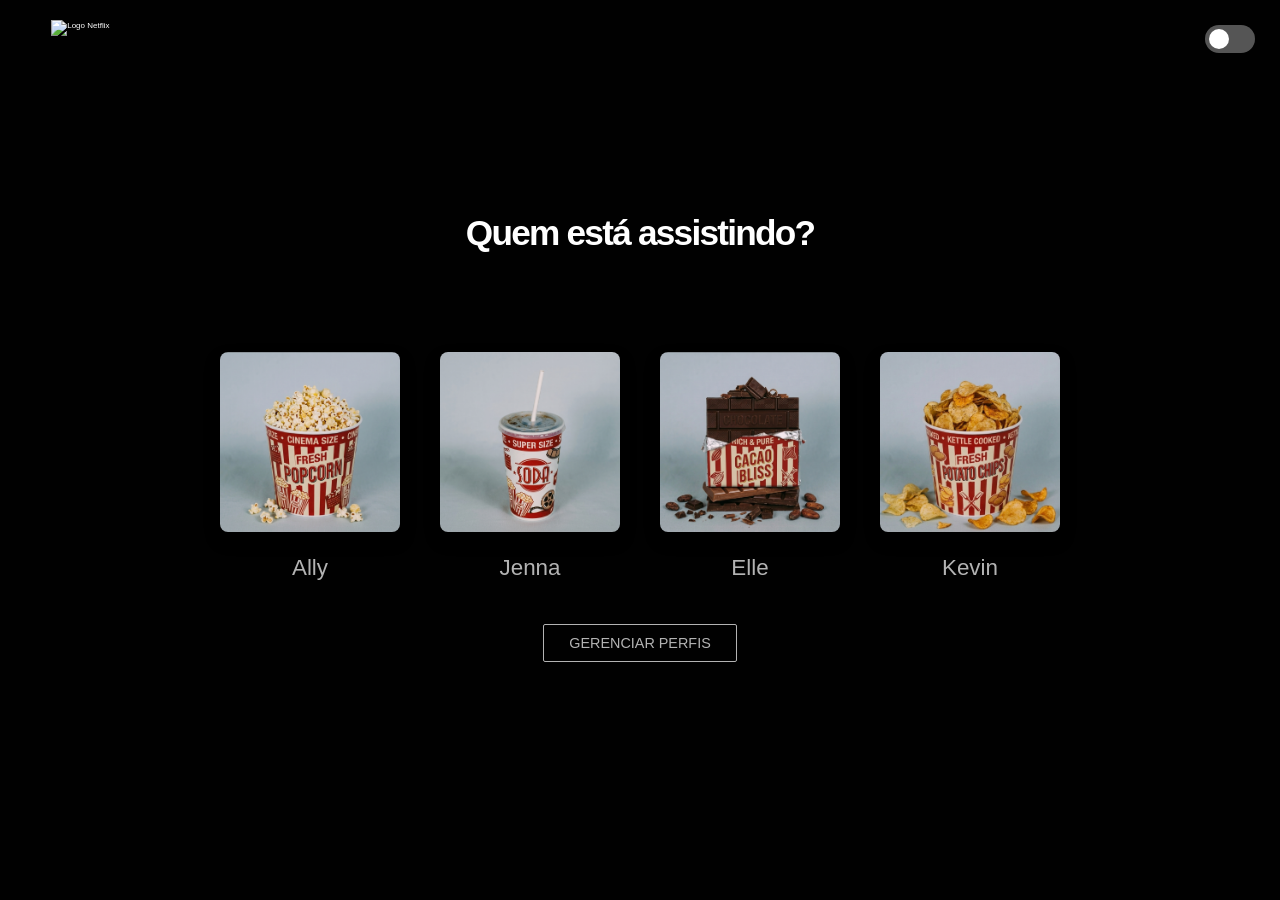
==== index.html @ 790bb884 "Add files via upload" ====
<!DOCTYPE html>
<html lang="pt-br">
<head>
    <meta charset="UTF-8">
    <meta name="viewport" content="width=device-width, initial-scale=1.0">
    <title>Netflix</title>
    <link rel="stylesheet" href="styles.css">
    <link href="https://fonts.googleapis.com/css2?family=Eater&display=swap" rel="stylesheet">
    </head>
<body>
    <header>
        <div class="logo">
            <img src="assets/Logo.png" alt="Logo Netflix">
        </div>
        <h1>Quem está assistindo?</h1>
        <div class="theme-switch-wrapper">
            <label class="theme-switch" for="theme-toggle">
                <input type="checkbox" id="theme-toggle" />
                <div class="slider round"></div>
            </label>
        </div>
    </header>
    <main>
        <section class="profiles">
            <ul class="container">
                <ol>
                    <li>
                        <a href="catalogo/catalogo.html" class="profile" data-name="Ally" data-img="../assets/pipoca.png">
                            <img src="assets/pipoca.png" alt="Pote de pipoca transbordando com pipocas estourando para fora.">
                            <p>Ally</p>
                        </a>
                    </li>
                    <li>
                        <a href="catalogo/catalogo.html" class="profile" data-name="Jenna" data-img="../assets/soda.png">
                            <img src="assets/soda.png" alt="Copo de refrigerante.">
                            <p>Jenna</p>
                        </a>
                    </li>
                    <li>
                        <a href="catalogo/catalogo.html" class="profile" data-name="Elle" data-img="../assets/chocolate.png">
                            <img src="assets/chocolate.png" alt="Barra de chocolate.">
                            <p>Elle</p>
                        </a>
                    </li>
                    <li>
                        <a href="catalogo/catalogo.html" class="profile" data-name="Kevin" data-img="../assets/batata chips.png">
                            <img src="assets/batata chips.png" alt="Pote de batata chips.">
                            <p>Kevin</p>
                        </a>
                    </li>
                </ol>
            </ul>
        </section>
        <div class="manage-profiles-button">
            <button>GERENCIAR PERFIS</button>
        </div>
    </main>
    <script src="script.js"></script>
</body>
</html>
---- styles.css ----
/* Variáveis CSS para temas */
:root {
    --bg-color: #010101; /* Cor de fundo padrão (Dark Mode) */
    --text-primary: #ffffff; /* Cor do texto principal padrão (Dark Mode) */
    --text-secondary: #b3b3b3; /* Cor do texto secundário padrão (Dark Mode) */
    --card-shadow: rgba(0, 0, 0, 0.3); /* Sombra do card padrão (Dark Mode) */
    --hover-glow: rgba(238, 4, 4, 0.5); /* Sombra colorida (roxo/rosa) para o Dark Mode */
}

.light-mode {
    --bg-color: #f0f0f0; /* Cor de fundo para Light Mode */
    --text-primary: #141414; /* Cor do texto principal para Light Mode */
    --text-secondary: #555555; /* Cor do texto secundário para Light Mode */
    --card-shadow: rgba(0, 0, 0, 0.1); /* Sombra do card para Light Mode */
    --hover-glow: rgba(238, 4, 4, 0.5); /* Sombra colorida (vermelha Netflix) para o Light Mode */
}

* {
    margin: 0; /* Redefine a margem para zero para todos os elementos */
    padding: 0; /* Redefine o preenchimento para zero para todos os elementos */
    box-sizing: border-box; /* Inclui preenchimento e borda na largura e altura total do elemento */
}

body {
    background-color: var(--bg-color); /* Usa a variável para a cor de fundo */
    color: var(--text-primary); /* Usa a variável para a cor do texto */
    font-family: 'Segoe UI', Tahoma, Geneva, Verdana, sans-serif; /* Define a família de fontes para o texto */
    font-size: 8px; /* Define o tamanho base da fonte */
    line-height: 1.4; /* Define a altura da linha para melhor legibilidade */
    display: flex; /* Usa flexbox para layout */
    flex-direction: column; /* Organiza os filhos verticalmente */
    align-items: center; /* Centraliza os itens horizontalmente no contêiner flex */
    justify-content: center; /* Centraliza os itens verticalmente no contêiner flex */
    min-height: 100vh; /* Garante que o corpo ocupe pelo menos a altura total da viewport */
}

header {
    position: relative; /* Posiciona o cabeçalho relativo à sua posição normal */
    display: flex; /* Usa flexbox para layout */
    align-items: center; /* Centraliza os itens verticalmente no contêiner flex */
    justify-content: center; /* Centraliza os itens horizontalmente no contêiner flex */
    padding: 20px 60px 30px; /* Adiciona preenchimento: topo 20px, esquerda/direita 60px, fundo 30px */
}

/* Estilização do Toggle Switch */
.theme-switch-wrapper {
    position: fixed; /* Fixa o seletor de tema na tela durante a rolagem */
    top: 25px; /* Define a distância de 25px do topo da janela */
    right: 25px; /* Define a distância de 25px da lateral direita */
    display: flex; /* Habilita o modelo flexbox para organizar itens internos */
    align-items: center; /* Centraliza verticalmente o switch e labels */
    z-index: 1000; /* Mantém o seletor acima dos outros elementos da página */
}

.theme-switch {
    display: inline-block; /* Permite que o elemento se comporte como linha mas aceite dimensões */
    height: 28px; /* Define a altura do interruptor */
    position: relative; /* Cria um contexto de posicionamento para o círculo interno (.slider) */
    width: 50px; /* Define a largura total do interruptor */
}

.theme-switch input {
    display: none; /* Esconde o checkbox padrão para usar o visual customizado do slider */
}

.slider {
    background-color: #555; /* Define a cor de fundo do interruptor quando desligado */
    bottom: 0; /* Alinha o slider à base do contêiner pai */
    cursor: pointer; /* Muda o cursor para indicar que o elemento é clicável */
    left: 0; /* Alinha o slider à esquerda do contêiner pai */
    position: absolute; /* Posiciona de forma absoluta dentro do .theme-switch */
    right: 0; /* Alinha o slider à direita do contêiner pai */
    top: 0; /* Alinha o slider ao topo do contêiner pai */
    transition: .4s; /* Suaviza a mudança de cor e movimento por 0.4 segundos */
}

.slider:before {
    background-color: #fff; /* Cor do círculo (chave) do interruptor */
    bottom: 4px; /* Espaçamento interno da borda inferior */
    content: ""; /* Necessário para renderizar o pseudo-elemento */
    height: 20px; /* Altura do círculo interno */
    left: 4px; /* Posição inicial do círculo à esquerda */
    position: absolute; /* Posiciona o círculo dentro da trilha do slider */
    transition: .4s; /* Suaviza o deslize do círculo */
    width: 20px; /* Largura do círculo interno */
}

input:checked + .slider {
    background-color: #571203; /* Cor ao ativar */
}

input:checked + .slider:before {
    transform: translateX(22px); /* Move o círculo para a direita quando ativado */
}

.slider.round {
    border-radius: 34px; /* Deixa as bordas da trilha do switch arredondadas */
}

.slider.round:before {
    border-radius: 50%; /* Transforma o quadrado interno em um círculo perfeito */
}

.logo {
    position: fixed; /* Fixa o logo em uma posição específica da tela, ignorando a rolagem */
    left: 4%; /* Posiciona a 4% da margem esquerda da janela */
    top: 20px; /* Posiciona a 20 pixels do topo da janela */
    z-index: 1001; /* Coloca o logo em uma camada superior a quase todos os outros elementos */
}

.logo img {
    width: 120px; /* Define uma largura adequada para o logo na tela de seleção */
    height: auto; /* Mantém a proporção da imagem */
    display: block; /* Remove espaços em branco indesejados abaixo da imagem */
}

header h1 {
    font-size: 2.2rem; /* Define o tamanho da fonte para 2.2rem */
    font-weight: 700; /* Define o peso da fonte para 700 (negrito) */
    letter-spacing: -0.05em; /* Reduz o espaçamento entre letras */
    margin-bottom: 15px; /* Adiciona uma margem inferior de 15px */
}

main {
    display: flex; /* Usa flexbox para layout */
    flex-direction: column; /* Organiza a seção de perfis e o botão verticalmente */
    align-items: center; /* Centraliza os itens verticalmente no contêiner flex */
    justify-content: center; /* Centraliza os itens horizontalmente no contêiner flex */
    padding: 40px 60px; /* Adiciona preenchimento: topo/fundo 40px, esquerda/direita 60px */
}

.profiles {
    width: 100%; /* Define a largura para 100% do pai */
    display: flex; /* Usa flexbox para layout */
    justify-content: center; /* Centraliza os itens horizontalmente */
}

.container,
.container > ol {
    display: flex; /* Usa flexbox para layout */
    justify-content: center; /* Centraliza os itens horizontalmente */
    align-items: center; /* Centraliza os itens verticalmente */
    gap: 40px; /* Adiciona um espaço de 40px entre os itens */
    flex-wrap: nowrap; /* Mantém os perfis em uma única linha horizontal */
}

.container {
    list-style: none; /* Remove as marcas de lista */
    padding: 0; /* Remove preenchimento interno padrão da lista */
    margin: 0; /* Remove margens externas padrão da lista */
}

.container > ol {
    list-style: none; /* Remove as marcas de lista do ol */
    padding: 0; /* Remove preenchimento interno do ol aninhado */
    margin: 0; /* Remove margens externas do ol aninhado */
}

.profile {
    display: flex; /* Usa flexbox para layout */
    flex-direction: column; /* Organiza os filhos verticalmente */
    align-items: center; /* Centraliza os itens horizontalmente */
    cursor: pointer; /* Muda o cursor para ponteiro ao passar o mouse */
    transition: all 0.3s ease; /* Adiciona uma transição suave para todas as propriedades */
    text-decoration: none; /* Remove o sublinhado dos links */
}

.profile img {
    width: 45px; /* Reduzido de 50px para 45px */
    height: 45px; /* Reduzido de 50px para 45px */
    border-radius: 8px; /* Arredonda os cantos com raio de 8px */
    object-fit: cover; /* Garante que a foto do perfil preencha o quadrado sem distorção */
    margin-bottom: 20px;
    box-shadow: 0 8px 16px var(--card-shadow); /* Usa a variável para a sombra do card */
    transition: all 0.3s ease; /* Adiciona uma transição suave */
}

.profile:hover img {
    transform: scale(1.05); /* Escala a imagem para cima em 5% ao passar o mouse */
    box-shadow: 0 12px 24px var(--hover-glow); /* Volta a sombra colorida usando a nova variável */
}

.profile p {
    font-size: 0.875rem; /* Define o tamanho da fonte para 1.5rem */
    font-weight: 500; /* Define o peso da fonte para 500 */
    color: var(--text-secondary); /* Usa a variável para a cor do texto secundário */
    transition: color 0.3s ease; /* Adiciona uma transição para mudanças de cor */
}

.profile:hover p {
    color: var(--text-primary); /* Usa a variável para a cor do texto principal */
}

/* Estilização do botão Gerenciar Perfis */
.manage-profiles-button {
    margin-top: 40px; /* Espaçamento acima do botão */
    text-align: center; /* Garante que o botão esteja centralizado se o pai permitir */
}

.manage-profiles-button button {
    background-color: transparent; /* Fundo transparente */
    color: var(--text-secondary); /* Cor do texto que se adapta ao tema */
    border: 1px solid var(--text-secondary); /* Borda que se adapta ao tema */
    padding: 10px 25px; /* Preenchimento interno */
    font-size: 0.9rem; /* Tamanho da fonte */
    cursor: pointer; /* Cursor de ponteiro ao passar o mouse */
    transition: all 0.3s ease; /* Transição suave para efeitos de hover */
    border-radius: 2px; /* Levemente arredondado */
    text-transform: uppercase; /* Texto em maiúsculas */
}

.manage-profiles-button button:hover {
    color: var(--text-primary); /* Cor do texto ao passar o mouse */
    border-color: var(--text-primary); /* Cor da borda ao passar o mouse */
    background-color: rgba(255, 255, 255, 0.1); /* Fundo sutil ao passar o mouse */
}

/* Responsive Design */
@media (max-width: 1024px) {
    header {
        padding: 40px 40px 60px; /* Adiciona preenchimento ajustado para telas menores */
    }

    header h1 {
        font-size: 2.5rem; /* Define o tamanho da fonte para 2.5rem em telas médias */
    }

    main {
        padding: 30px 40px 40px; /* Adiciona preenchimento reduzido para telas médias */
    }

    .container,
    .container > ol {
        gap: 30px; /* Reduz o espaço entre itens para telas médias */
        flex-wrap: wrap; /* Permite quebra de linha se necessário */
    }

    .profile img {
        width: 130px; /* Reduzido de 150px para 130px para telas médias */
        height: 130px; /* Reduzido de 150px para 130px para telas médias */
    }

    .profile p {
        font-size: 1.25rem; /* Define o tamanho da fonte para 1.25rem em telas médias */
    }

    .manage-profiles-button button {
        font-size: 1.1rem; /* Ajusta o tamanho da fonte do botão para telas médias */
        padding: 8px 20px; /* Ajusta o preenchimento do botão em telas médias */
    }
}

@media (max-width: 768px) {
    header {
        padding: 30px 20px 40px; /* Adiciona preenchimento reduzido para telas pequenas */
    }

    header h1 {
        font-size: 2rem; /* Define o tamanho da fonte para 2rem em telas pequenas */
    }

    main {
        padding: 20px; /* Adiciona preenchimento mínimo para telas pequenas */
    }

    .container,
    .container > ol {
        gap: 20px; /* Reduz ainda mais o espaço entre itens para telas pequenas */
        flex-wrap: wrap; /* Permite quebra de linha se necessário */
    }

    .profile img {
        width: 100px; /* Reduzido de 120px para 100px para telas pequenas */
        height: 100px; /* Reduzido de 120px para 100px para telas pequenas */
    }

    .profile p {
        font-size: 1.1rem; /* Define o tamanho da fonte para 1.1rem em telas pequenas */
    }

    .manage-profiles-button button {
        font-size: 1rem; /* Ajusta o tamanho da fonte do botão para telas pequenas */
        padding: 7px 18px; /* Ajusta o preenchimento do botão em telas pequenas */
    }
}

@media (max-width: 480px) {
    header {
        padding: 20px 15px 30px; /* Adiciona preenchimento mínimo para telas muito pequenas */
    }

    header h1 {
        font-size: 1.5rem; /* Define o tamanho da fonte para 1.5rem em telas muito pequenas */
    }

    main {
        padding: 15px; /* Adiciona preenchimento mínimo para telas muito pequenas */
    }

    .container,
    .container > ol {
        gap: 15px; /* Reduz o espaço entre itens para telas muito pequenas */
        flex-wrap: wrap; /* Permite quebra de linha se necessário */
    }

    .profile img {
        width: 85px; /* Reduzido de 100px para 85px para telas muito pequenas */
        height: 85px; /* Reduzido de 100px para 85px para telas muito pequenas */
    }

    .profile p {
        font-size: 1rem; /* Define o tamanho da fonte para 1rem em telas muito pequenas */
    }

    .manage-profiles-button button {
        font-size: 0.9rem; /* Ajusta o tamanho da fonte do botão para telas muito pequenas */
        padding: 6px 15px; /* Ajusta o preenchimento do botão em telas muito pequenas */
    }
}

@media (min-width: 901px) {
    .container {
        flex-wrap: nowrap; /* Impede a quebra de linha dos perfis em telas grandes */
    }
}

@media (min-width: 1200px) {
    body {
        padding: 0 20px; /* Espaço lateral em telas grandes */
    }

    main {
        max-width: 1200px; /* Limita a largura para evitar linhas muito longas */
        width: 100%;
        padding: 50px 80px; /* Aumenta o padding em telas grandes */
    }

    .container {
        gap: 50px; /* Aumenta o espaçamento entre perfis em telas larges */
    }

    .profile img {
        width: 180px; /* Reduzido de 220px para 180px para telas grandes */
        height: 180px; /* Mantém o aspecto quadrado reduzido */
    }

    .profile p {
        font-size: 1.4rem; /* Texto um pouco maior para melhor leitura */
    }
}

@media (orientation: landscape) and (max-width: 768px) {
    main {
        flex-direction: column; /* Em landscape no mobile, empilha se necessário */
        padding: 20px 10px;
    }

    .container {
        gap: 25px; /* Um pouco mais de espaço para o modo paisagem */
    }
}
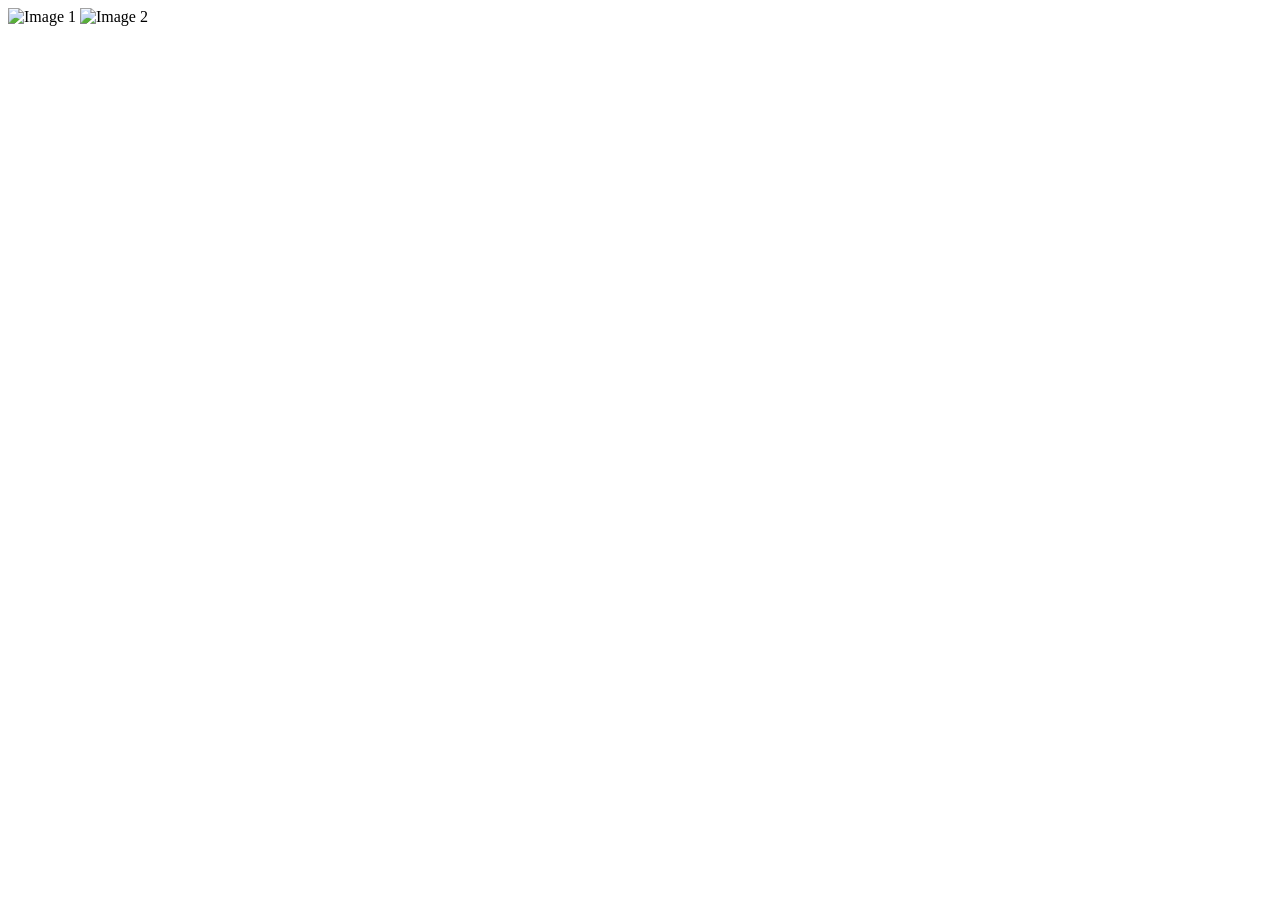
==== commit 624bf7a8: "Updated image paths in index.html to fix data-img attributes for GitHub Pages." ====
--- a/index.html
+++ b/index.html
@@ -1,60 +1,13 @@
-<!DOCTYPE html>
-<html lang="pt-br">
-<head>
-    <meta charset="UTF-8">
-    <meta name="viewport" content="width=device-width, initial-scale=1.0">
-    <title>Netflix</title>
-    <link rel="stylesheet" href="styles.css">
-    <link href="https://fonts.googleapis.com/css2?family=Eater&display=swap" rel="stylesheet">
-    </head>
-<body>
-    <header>
-        <div class="logo">
-            <img src="assets/Logo.png" alt="Logo Netflix">
-        </div>
-        <h1>Quem está assistindo?</h1>
-        <div class="theme-switch-wrapper">
-            <label class="theme-switch" for="theme-toggle">
-                <input type="checkbox" id="theme-toggle" />
-                <div class="slider round"></div>
-            </label>
-        </div>
-    </header>
-    <main>
-        <section class="profiles">
-            <ul class="container">
-                <ol>
-                    <li>
-                        <a href="catalogo/catalogo.html" class="profile" data-name="Ally" data-img="../assets/pipoca.png">
-                            <img src="assets/pipoca.png" alt="Pote de pipoca transbordando com pipocas estourando para fora.">
-                            <p>Ally</p>
-                        </a>
-                    </li>
-                    <li>
-                        <a href="catalogo/catalogo.html" class="profile" data-name="Jenna" data-img="../assets/soda.png">
-                            <img src="assets/soda.png" alt="Copo de refrigerante.">
-                            <p>Jenna</p>
-                        </a>
-                    </li>
-                    <li>
-                        <a href="catalogo/catalogo.html" class="profile" data-name="Elle" data-img="../assets/chocolate.png">
-                            <img src="assets/chocolate.png" alt="Barra de chocolate.">
-                            <p>Elle</p>
-                        </a>
-                    </li>
-                    <li>
-                        <a href="catalogo/catalogo.html" class="profile" data-name="Kevin" data-img="../assets/batata chips.png">
-                            <img src="assets/batata chips.png" alt="Pote de batata chips.">
-                            <p>Kevin</p>
-                        </a>
-                    </li>
-                </ol>
-            </ul>
-        </section>
-        <div class="manage-profiles-button">
-            <button>GERENCIAR PERFIS</button>
-        </div>
-    </main>
-    <script src="script.js"></script>
-</body>
+<!DOCTYPE html>
+<html lang="en">
+<head>
+    <meta charset="UTF-8">
+    <meta name="viewport" content="width=device-width, initial-scale=1.0">
+    <title>Fabiflix</title>
+</head>
+<body>
+    <img data-img="assets/image1.jpg" src="assets/image1.jpg" alt="Image 1">
+    <img data-img="assets/image2.jpg" src="assets/image2.jpg" alt="Image 2">
+    <!-- Add further images as needed -->
+</body>
 </html>
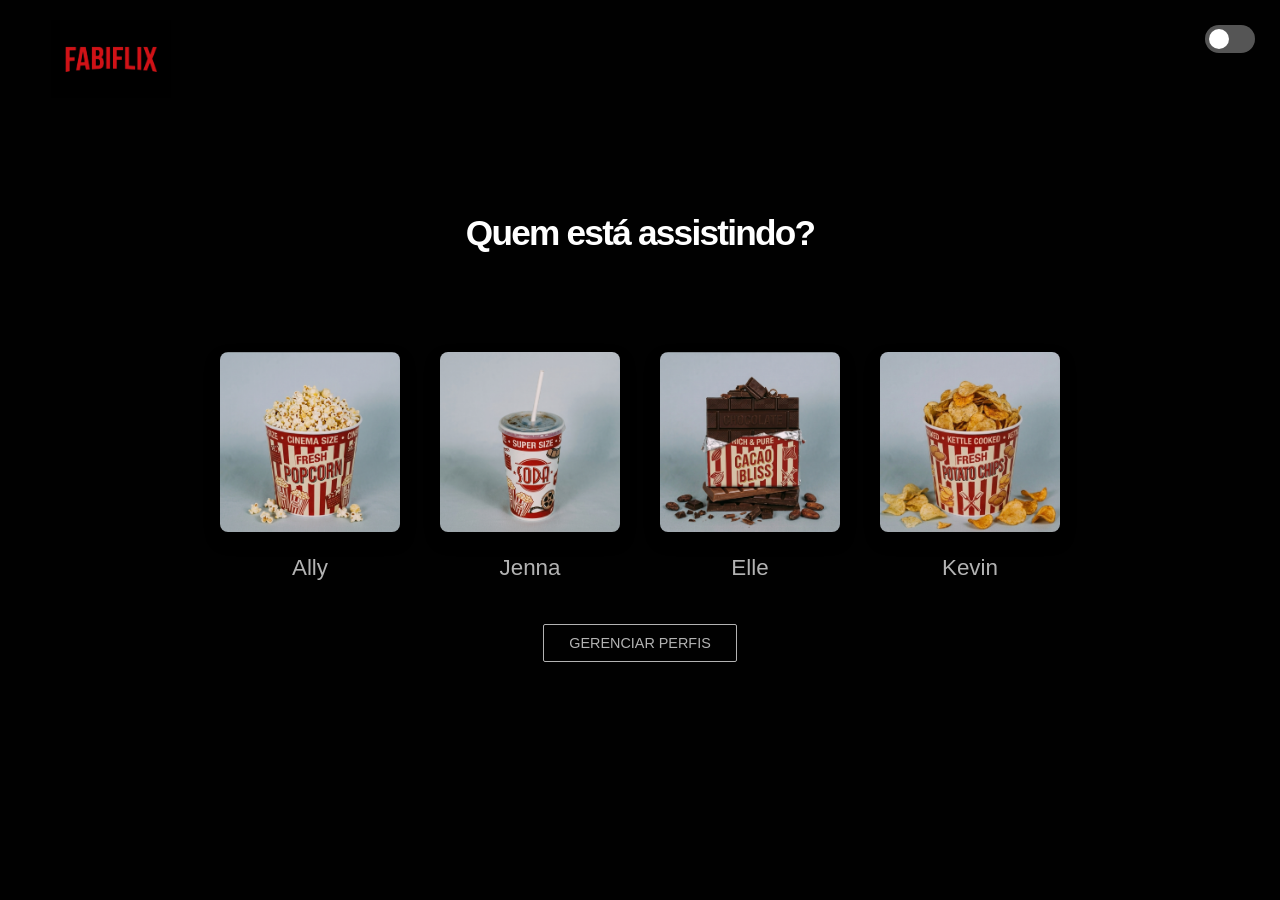
==== commit 6a0728ad: "Update index.html with new content" ====
--- a/index.html
+++ b/index.html
@@ -1,13 +1,60 @@
 <!DOCTYPE html>
-<html lang="en">
+<html lang="pt-br">
 <head>
     <meta charset="UTF-8">
     <meta name="viewport" content="width=device-width, initial-scale=1.0">
-    <title>Fabiflix</title>
-</head>
+    <title>Netflix</title>
+    <link rel="stylesheet" href="styles.css">
+    <link href="https://fonts.googleapis.com/css2?family=Eater&display=swap" rel="stylesheet">
+    </head>
 <body>
-    <img data-img="assets/image1.jpg" src="assets/image1.jpg" alt="Image 1">
-    <img data-img="assets/image2.jpg" src="assets/image2.jpg" alt="Image 2">
-    <!-- Add further images as needed -->
+    <header>
+        <div class="logo">
+            <img src="assets/logo.png" alt="Logo Netflix">
+        </div>
+        <h1>Quem está assistindo?</h1>
+        <div class="theme-switch-wrapper">
+            <label class="theme-switch" for="theme-toggle">
+                <input type="checkbox" id="theme-toggle" />
+                <div class="slider round"></div>
+            </label>
+        </div>
+    </header>
+    <main>
+        <section class="profiles">
+            <ul class="container">
+                <ol>
+                    <li>
+                        <a href="catalogo/catalogo.html" class="profile" data-name="Ally" data-img="assets/pipoca.png">
+                            <img src="assets/pipoca.png" alt="Pote de pipoca transbordando com pipocas estourando para fora.">
+                            <p>Ally</p>
+                        </a>
+                    </li>
+                    <li>
+                        <a href="catalogo/catalogo.html" class="profile" data-name="Jenna" data-img="assets/soda.png">
+                            <img src="assets/soda.png" alt="Copo de refrigerante.">
+                            <p>Jenna</p>
+                        </a>
+                    </li>
+                    <li>
+                        <a href="catalogo/catalogo.html" class="profile" data-name="Elle" data-img="assets/chocolate.png">
+                            <img src="assets/chocolate.png" alt="Barra de chocolate.">
+                            <p>Elle</p>
+                        </a>
+                    </li>
+                    <li>
+                        <a href="catalogo/catalogo.html" class="profile" data-name="Kevin" data-img="assets/batata chips.png">
+                            <img src="assets/batata chips.png" alt="Pote de batata chips.">
+                            <p>Kevin</p>
+                        </a>
+                    </li>
+                </ol>
+            </ul>
+        </section>
+        <div class="manage-profiles-button">
+            <button>GERENCIAR PERFIS</button>
+        </div>
+    </main>
+    <script src="script.js"></script>
 </body>
 </html>
--- a/styles.css
+++ b/styles.css
@@ -0,0 +1,363 @@
+/* Variáveis CSS para temas */
+:root {
+    --bg-color: #010101; /* Cor de fundo padrão (Dark Mode) */
+    --text-primary: #ffffff; /* Cor do texto principal padrão (Dark Mode) */
+    --text-secondary: #b3b3b3; /* Cor do texto secundário padrão (Dark Mode) */
+    --card-shadow: rgba(0, 0, 0, 0.3); /* Sombra do card padrão (Dark Mode) */
+    --hover-glow: rgba(238, 4, 4, 0.5); /* Sombra colorida (roxo/rosa) para o Dark Mode */
+}
+
+.light-mode {
+    --bg-color: #f0f0f0; /* Cor de fundo para Light Mode */
+    --text-primary: #141414; /* Cor do texto principal para Light Mode */
+    --text-secondary: #555555; /* Cor do texto secundário para Light Mode */
+    --card-shadow: rgba(0, 0, 0, 0.1); /* Sombra do card para Light Mode */
+    --hover-glow: rgba(238, 4, 4, 0.5); /* Sombra colorida (vermelha Netflix) para o Light Mode */
+}
+
+* {
+    margin: 0; /* Redefine a margem para zero para todos os elementos */
+    padding: 0; /* Redefine o preenchimento para zero para todos os elementos */
+    box-sizing: border-box; /* Inclui preenchimento e borda na largura e altura total do elemento */
+}
+
+body {
+    background-color: var(--bg-color); /* Usa a variável para a cor de fundo */
+    color: var(--text-primary); /* Usa a variável para a cor do texto */
+    font-family: 'Segoe UI', Tahoma, Geneva, Verdana, sans-serif; /* Define a família de fontes para o texto */
+    font-size: 8px; /* Define o tamanho base da fonte */
+    line-height: 1.4; /* Define a altura da linha para melhor legibilidade */
+    display: flex; /* Usa flexbox para layout */
+    flex-direction: column; /* Organiza os filhos verticalmente */
+    align-items: center; /* Centraliza os itens horizontalmente no contêiner flex */
+    justify-content: center; /* Centraliza os itens verticalmente no contêiner flex */
+    min-height: 100vh; /* Garante que o corpo ocupe pelo menos a altura total da viewport */
+}
+
+header {
+    position: relative; /* Posiciona o cabeçalho relativo à sua posição normal */
+    display: flex; /* Usa flexbox para layout */
+    align-items: center; /* Centraliza os itens verticalmente no contêiner flex */
+    justify-content: center; /* Centraliza os itens horizontalmente no contêiner flex */
+    padding: 20px 60px 30px; /* Adiciona preenchimento: topo 20px, esquerda/direita 60px, fundo 30px */
+}
+
+/* Estilização do Toggle Switch */
+.theme-switch-wrapper {
+    position: fixed; /* Fixa o seletor de tema na tela durante a rolagem */
+    top: 25px; /* Define a distância de 25px do topo da janela */
+    right: 25px; /* Define a distância de 25px da lateral direita */
+    display: flex; /* Habilita o modelo flexbox para organizar itens internos */
+    align-items: center; /* Centraliza verticalmente o switch e labels */
+    z-index: 1000; /* Mantém o seletor acima dos outros elementos da página */
+}
+
+.theme-switch {
+    display: inline-block; /* Permite que o elemento se comporte como linha mas aceite dimensões */
+    height: 28px; /* Define a altura do interruptor */
+    position: relative; /* Cria um contexto de posicionamento para o círculo interno (.slider) */
+    width: 50px; /* Define a largura total do interruptor */
+}
+
+.theme-switch input {
+    display: none; /* Esconde o checkbox padrão para usar o visual customizado do slider */
+}
+
+.slider {
+    background-color: #555; /* Define a cor de fundo do interruptor quando desligado */
+    bottom: 0; /* Alinha o slider à base do contêiner pai */
+    cursor: pointer; /* Muda o cursor para indicar que o elemento é clicável */
+    left: 0; /* Alinha o slider à esquerda do contêiner pai */
+    position: absolute; /* Posiciona de forma absoluta dentro do .theme-switch */
+    right: 0; /* Alinha o slider à direita do contêiner pai */
+    top: 0; /* Alinha o slider ao topo do contêiner pai */
+    transition: .4s; /* Suaviza a mudança de cor e movimento por 0.4 segundos */
+}
+
+.slider:before {
+    background-color: #fff; /* Cor do círculo (chave) do interruptor */
+    bottom: 4px; /* Espaçamento interno da borda inferior */
+    content: ""; /* Necessário para renderizar o pseudo-elemento */
+    height: 20px; /* Altura do círculo interno */
+    left: 4px; /* Posição inicial do círculo à esquerda */
+    position: absolute; /* Posiciona o círculo dentro da trilha do slider */
+    transition: .4s; /* Suaviza o deslize do círculo */
+    width: 20px; /* Largura do círculo interno */
+}
+
+input:checked + .slider {
+    background-color: #571203; /* Cor ao ativar */
+}
+
+input:checked + .slider:before {
+    transform: translateX(22px); /* Move o círculo para a direita quando ativado */
+}
+
+.slider.round {
+    border-radius: 34px; /* Deixa as bordas da trilha do switch arredondadas */
+}
+
+.slider.round:before {
+    border-radius: 50%; /* Transforma o quadrado interno em um círculo perfeito */
+}
+
+.logo {
+    position: fixed; /* Fixa o logo em uma posição específica da tela, ignorando a rolagem */
+    left: 4%; /* Posiciona a 4% da margem esquerda da janela */
+    top: 20px; /* Posiciona a 20 pixels do topo da janela */
+    z-index: 1001; /* Coloca o logo em uma camada superior a quase todos os outros elementos */
+}
+
+.logo img {
+    width: 120px; /* Define uma largura adequada para o logo na tela de seleção */
+    height: auto; /* Mantém a proporção da imagem */
+    display: block; /* Remove espaços em branco indesejados abaixo da imagem */
+}
+
+header h1 {
+    font-size: 2.2rem; /* Define o tamanho da fonte para 2.2rem */
+    font-weight: 700; /* Define o peso da fonte para 700 (negrito) */
+    letter-spacing: -0.05em; /* Reduz o espaçamento entre letras */
+    margin-bottom: 15px; /* Adiciona uma margem inferior de 15px */
+}
+
+main {
+    display: flex; /* Usa flexbox para layout */
+    flex-direction: column; /* Organiza a seção de perfis e o botão verticalmente */
+    align-items: center; /* Centraliza os itens verticalmente no contêiner flex */
+    justify-content: center; /* Centraliza os itens horizontalmente no contêiner flex */
+    padding: 40px 60px; /* Adiciona preenchimento: topo/fundo 40px, esquerda/direita 60px */
+}
+
+.profiles {
+    width: 100%; /* Define a largura para 100% do pai */
+    display: flex; /* Usa flexbox para layout */
+    justify-content: center; /* Centraliza os itens horizontalmente */
+}
+
+.container,
+.container > ol {
+    display: flex; /* Usa flexbox para layout */
+    justify-content: center; /* Centraliza os itens horizontalmente */
+    align-items: center; /* Centraliza os itens verticalmente */
+    gap: 40px; /* Adiciona um espaço de 40px entre os itens */
+    flex-wrap: nowrap; /* Mantém os perfis em uma única linha horizontal */
+}
+
+.container {
+    list-style: none; /* Remove as marcas de lista */
+    padding: 0; /* Remove preenchimento interno padrão da lista */
+    margin: 0; /* Remove margens externas padrão da lista */
+}
+
+.container > ol {
+    list-style: none; /* Remove as marcas de lista do ol */
+    padding: 0; /* Remove preenchimento interno do ol aninhado */
+    margin: 0; /* Remove margens externas do ol aninhado */
+}
+
+.profile {
+    display: flex; /* Usa flexbox para layout */
+    flex-direction: column; /* Organiza os filhos verticalmente */
+    align-items: center; /* Centraliza os itens horizontalmente */
+    cursor: pointer; /* Muda o cursor para ponteiro ao passar o mouse */
+    transition: all 0.3s ease; /* Adiciona uma transição suave para todas as propriedades */
+    text-decoration: none; /* Remove o sublinhado dos links */
+}
+
+.profile img {
+    width: 45px; /* Reduzido de 50px para 45px */
+    height: 45px; /* Reduzido de 50px para 45px */
+    border-radius: 8px; /* Arredonda os cantos com raio de 8px */
+    object-fit: cover; /* Garante que a foto do perfil preencha o quadrado sem distorção */
+    margin-bottom: 20px;
+    box-shadow: 0 8px 16px var(--card-shadow); /* Usa a variável para a sombra do card */
+    transition: all 0.3s ease; /* Adiciona uma transição suave */
+}
+
+.profile:hover img {
+    transform: scale(1.05); /* Escala a imagem para cima em 5% ao passar o mouse */
+    box-shadow: 0 12px 24px var(--hover-glow); /* Volta a sombra colorida usando a nova variável */
+}
+
+.profile p {
+    font-size: 0.875rem; /* Define o tamanho da fonte para 1.5rem */
+    font-weight: 500; /* Define o peso da fonte para 500 */
+    color: var(--text-secondary); /* Usa a variável para a cor do texto secundário */
+    transition: color 0.3s ease; /* Adiciona uma transição para mudanças de cor */
+}
+
+.profile:hover p {
+    color: var(--text-primary); /* Usa a variável para a cor do texto principal */
+}
+
+/* Estilização do botão Gerenciar Perfis */
+.manage-profiles-button {
+    margin-top: 40px; /* Espaçamento acima do botão */
+    text-align: center; /* Garante que o botão esteja centralizado se o pai permitir */
+}
+
+.manage-profiles-button button {
+    background-color: transparent; /* Fundo transparente */
+    color: var(--text-secondary); /* Cor do texto que se adapta ao tema */
+    border: 1px solid var(--text-secondary); /* Borda que se adapta ao tema */
+    padding: 10px 25px; /* Preenchimento interno */
+    font-size: 0.9rem; /* Tamanho da fonte */
+    cursor: pointer; /* Cursor de ponteiro ao passar o mouse */
+    transition: all 0.3s ease; /* Transição suave para efeitos de hover */
+    border-radius: 2px; /* Levemente arredondado */
+    text-transform: uppercase; /* Texto em maiúsculas */
+}
+
+.manage-profiles-button button:hover {
+    color: var(--text-primary); /* Cor do texto ao passar o mouse */
+    border-color: var(--text-primary); /* Cor da borda ao passar o mouse */
+    background-color: rgba(255, 255, 255, 0.1); /* Fundo sutil ao passar o mouse */
+}
+
+/* Responsive Design */
+@media (max-width: 1024px) {
+    header {
+        padding: 40px 40px 60px; /* Adiciona preenchimento ajustado para telas menores */
+    }
+
+    header h1 {
+        font-size: 2.5rem; /* Define o tamanho da fonte para 2.5rem em telas médias */
+    }
+
+    main {
+        padding: 30px 40px 40px; /* Adiciona preenchimento reduzido para telas médias */
+    }
+
+    .container,
+    .container > ol {
+        gap: 30px; /* Reduz o espaço entre itens para telas médias */
+        flex-wrap: wrap; /* Permite quebra de linha se necessário */
+    }
+
+    .profile img {
+        width: 130px; /* Reduzido de 150px para 130px para telas médias */
+        height: 130px; /* Reduzido de 150px para 130px para telas médias */
+    }
+
+    .profile p {
+        font-size: 1.25rem; /* Define o tamanho da fonte para 1.25rem em telas médias */
+    }
+
+    .manage-profiles-button button {
+        font-size: 1.1rem; /* Ajusta o tamanho da fonte do botão para telas médias */
+        padding: 8px 20px; /* Ajusta o preenchimento do botão em telas médias */
+    }
+}
+
+@media (max-width: 768px) {
+    header {
+        padding: 30px 20px 40px; /* Adiciona preenchimento reduzido para telas pequenas */
+    }
+
+    header h1 {
+        font-size: 2rem; /* Define o tamanho da fonte para 2rem em telas pequenas */
+    }
+
+    main {
+        padding: 20px; /* Adiciona preenchimento mínimo para telas pequenas */
+    }
+
+    .container,
+    .container > ol {
+        gap: 20px; /* Reduz ainda mais o espaço entre itens para telas pequenas */
+        flex-wrap: wrap; /* Permite quebra de linha se necessário */
+    }
+
+    .profile img {
+        width: 100px; /* Reduzido de 120px para 100px para telas pequenas */
+        height: 100px; /* Reduzido de 120px para 100px para telas pequenas */
+    }
+
+    .profile p {
+        font-size: 1.1rem; /* Define o tamanho da fonte para 1.1rem em telas pequenas */
+    }
+
+    .manage-profiles-button button {
+        font-size: 1rem; /* Ajusta o tamanho da fonte do botão para telas pequenas */
+        padding: 7px 18px; /* Ajusta o preenchimento do botão em telas pequenas */
+    }
+}
+
+@media (max-width: 480px) {
+    header {
+        padding: 20px 15px 30px; /* Adiciona preenchimento mínimo para telas muito pequenas */
+    }
+
+    header h1 {
+        font-size: 1.5rem; /* Define o tamanho da fonte para 1.5rem em telas muito pequenas */
+    }
+
+    main {
+        padding: 15px; /* Adiciona preenchimento mínimo para telas muito pequenas */
+    }
+
+    .container,
+    .container > ol {
+        gap: 15px; /* Reduz o espaço entre itens para telas muito pequenas */
+        flex-wrap: wrap; /* Permite quebra de linha se necessário */
+    }
+
+    .profile img {
+        width: 85px; /* Reduzido de 100px para 85px para telas muito pequenas */
+        height: 85px; /* Reduzido de 100px para 85px para telas muito pequenas */
+    }
+
+    .profile p {
+        font-size: 1rem; /* Define o tamanho da fonte para 1rem em telas muito pequenas */
+    }
+
+    .manage-profiles-button button {
+        font-size: 0.9rem; /* Ajusta o tamanho da fonte do botão para telas muito pequenas */
+        padding: 6px 15px; /* Ajusta o preenchimento do botão em telas muito pequenas */
+    }
+}
+
+@media (min-width: 901px) {
+    .container {
+        flex-wrap: nowrap; /* Impede a quebra de linha dos perfis em telas grandes */
+    }
+}
+
+@media (min-width: 1200px) {
+    body {
+        padding: 0 20px; /* Espaço lateral em telas grandes */
+    }
+
+    main {
+        max-width: 1200px; /* Limita a largura para evitar linhas muito longas */
+        width: 100%;
+        padding: 50px 80px; /* Aumenta o padding em telas grandes */
+    }
+
+    .container {
+        gap: 50px; /* Aumenta o espaçamento entre perfis em telas larges */
+    }
+
+    .profile img {
+        width: 180px; /* Reduzido de 220px para 180px para telas grandes */
+        height: 180px; /* Mantém o aspecto quadrado reduzido */
+    }
+
+    .profile p {
+        font-size: 1.4rem; /* Texto um pouco maior para melhor leitura */
+    }
+}
+
+@media (orientation: landscape) and (max-width: 768px) {
+    main {
+        flex-direction: column; /* Em landscape no mobile, empilha se necessário */
+        padding: 20px 10px;
+    }
+
+    .container {
+        gap: 25px; /* Um pouco mais de espaço para o modo paisagem */
+    }
+}
+
+    
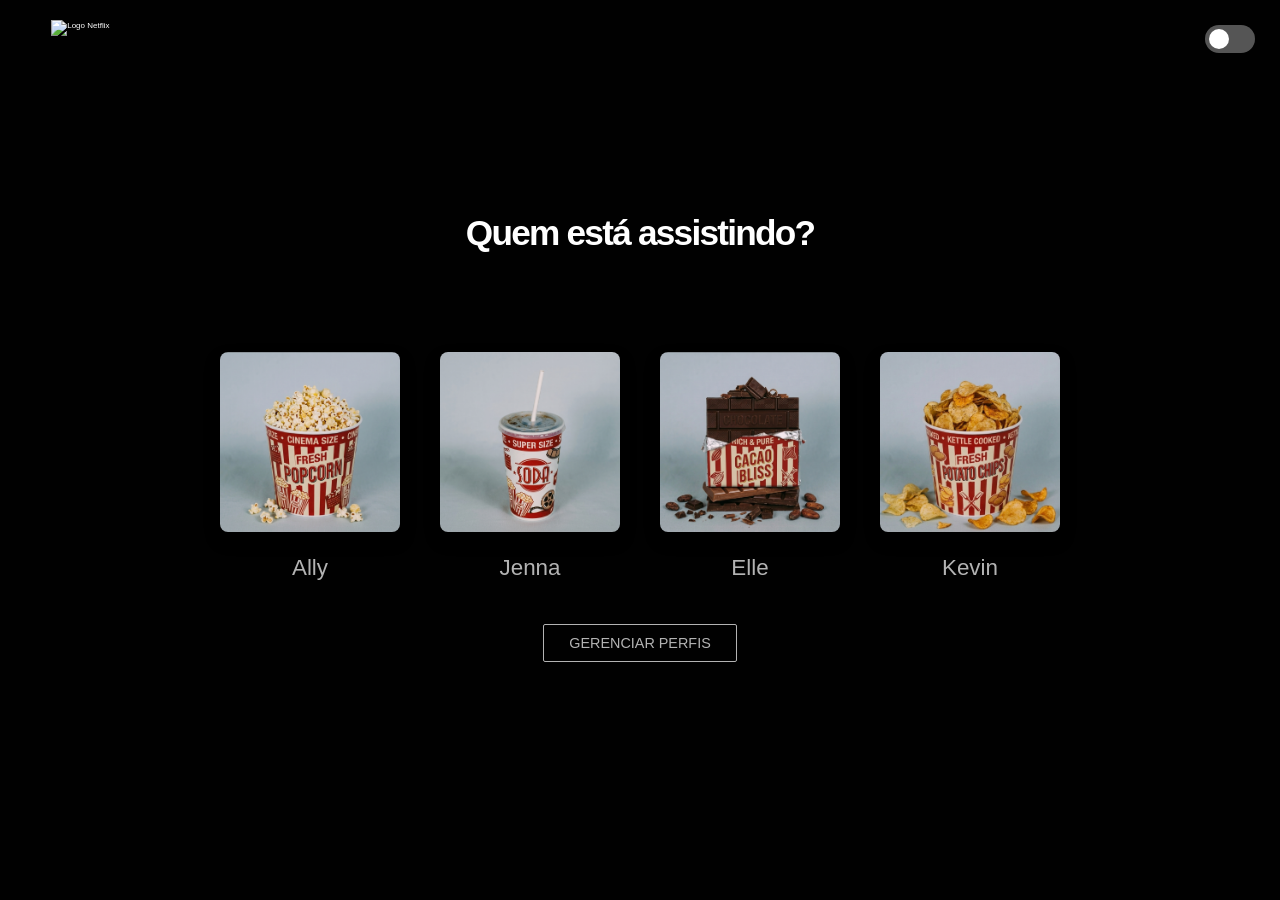
==== commit c5c4f288: "Add files via upload" ====
--- a/index.html
+++ b/index.html
@@ -1,60 +1,60 @@
-<!DOCTYPE html>
-<html lang="pt-br">
-<head>
-    <meta charset="UTF-8">
-    <meta name="viewport" content="width=device-width, initial-scale=1.0">
-    <title>Netflix</title>
-    <link rel="stylesheet" href="styles.css">
-    <link href="https://fonts.googleapis.com/css2?family=Eater&display=swap" rel="stylesheet">
-    </head>
-<body>
-    <header>
-        <div class="logo">
-            <img src="assets/logo.png" alt="Logo Netflix">
-        </div>
-        <h1>Quem está assistindo?</h1>
-        <div class="theme-switch-wrapper">
-            <label class="theme-switch" for="theme-toggle">
-                <input type="checkbox" id="theme-toggle" />
-                <div class="slider round"></div>
-            </label>
-        </div>
-    </header>
-    <main>
-        <section class="profiles">
-            <ul class="container">
-                <ol>
-                    <li>
-                        <a href="catalogo/catalogo.html" class="profile" data-name="Ally" data-img="assets/pipoca.png">
-                            <img src="assets/pipoca.png" alt="Pote de pipoca transbordando com pipocas estourando para fora.">
-                            <p>Ally</p>
-                        </a>
-                    </li>
-                    <li>
-                        <a href="catalogo/catalogo.html" class="profile" data-name="Jenna" data-img="assets/soda.png">
-                            <img src="assets/soda.png" alt="Copo de refrigerante.">
-                            <p>Jenna</p>
-                        </a>
-                    </li>
-                    <li>
-                        <a href="catalogo/catalogo.html" class="profile" data-name="Elle" data-img="assets/chocolate.png">
-                            <img src="assets/chocolate.png" alt="Barra de chocolate.">
-                            <p>Elle</p>
-                        </a>
-                    </li>
-                    <li>
-                        <a href="catalogo/catalogo.html" class="profile" data-name="Kevin" data-img="assets/batata chips.png">
-                            <img src="assets/batata chips.png" alt="Pote de batata chips.">
-                            <p>Kevin</p>
-                        </a>
-                    </li>
-                </ol>
-            </ul>
-        </section>
-        <div class="manage-profiles-button">
-            <button>GERENCIAR PERFIS</button>
-        </div>
-    </main>
-    <script src="script.js"></script>
-</body>
+<!DOCTYPE html>
+<html lang="pt-br">
+<head>
+    <meta charset="UTF-8">
+    <meta name="viewport" content="width=device-width, initial-scale=1.0">
+    <title>Netflix</title>
+    <link rel="stylesheet" href="styles.css">
+    <link href="https://fonts.googleapis.com/css2?family=Eater&display=swap" rel="stylesheet">
+    </head>
+<body>
+    <header>
+        <div class="logo">
+            <img src="assets/Logo.png" alt="Logo Netflix">
+        </div>
+        <h1>Quem está assistindo?</h1>
+        <div class="theme-switch-wrapper">
+            <label class="theme-switch" for="theme-toggle">
+                <input type="checkbox" id="theme-toggle" />
+                <div class="slider round"></div>
+            </label>
+        </div>
+    </header>
+    <main>
+        <section class="profiles">
+            <ul class="container">
+                <ol>
+                    <li>
+                        <a href="catalogo/catalogo.html" class="profile" data-name="Ally" data-img="../assets/pipoca.png">
+                            <img src="assets/pipoca.png" alt="Pote de pipoca transbordando com pipocas estourando para fora.">
+                            <p>Ally</p>
+                        </a>
+                    </li>
+                    <li>
+                        <a href="catalogo/catalogo.html" class="profile" data-name="Jenna" data-img="../assets/soda.png">
+                            <img src="assets/soda.png" alt="Copo de refrigerante.">
+                            <p>Jenna</p>
+                        </a>
+                    </li>
+                    <li>
+                        <a href="catalogo/catalogo.html" class="profile" data-name="Elle" data-img="../assets/chocolate.png">
+                            <img src="assets/chocolate.png" alt="Barra de chocolate.">
+                            <p>Elle</p>
+                        </a>
+                    </li>
+                    <li>
+                        <a href="catalogo/catalogo.html" class="profile" data-name="Kevin" data-img="../assets/batata_chips.png">
+                            <img src="assets/batata_chips.png" alt="Pote de batata chips.">
+                            <p>Kevin</p>
+                        </a>
+                    </li>
+                </ol>
+            </ul>
+        </section>
+        <div class="manage-profiles-button">
+            <button>GERENCIAR PERFIS</button>
+        </div>
+    </main>
+    <script src="script.js"></script>
+</body>
 </html>
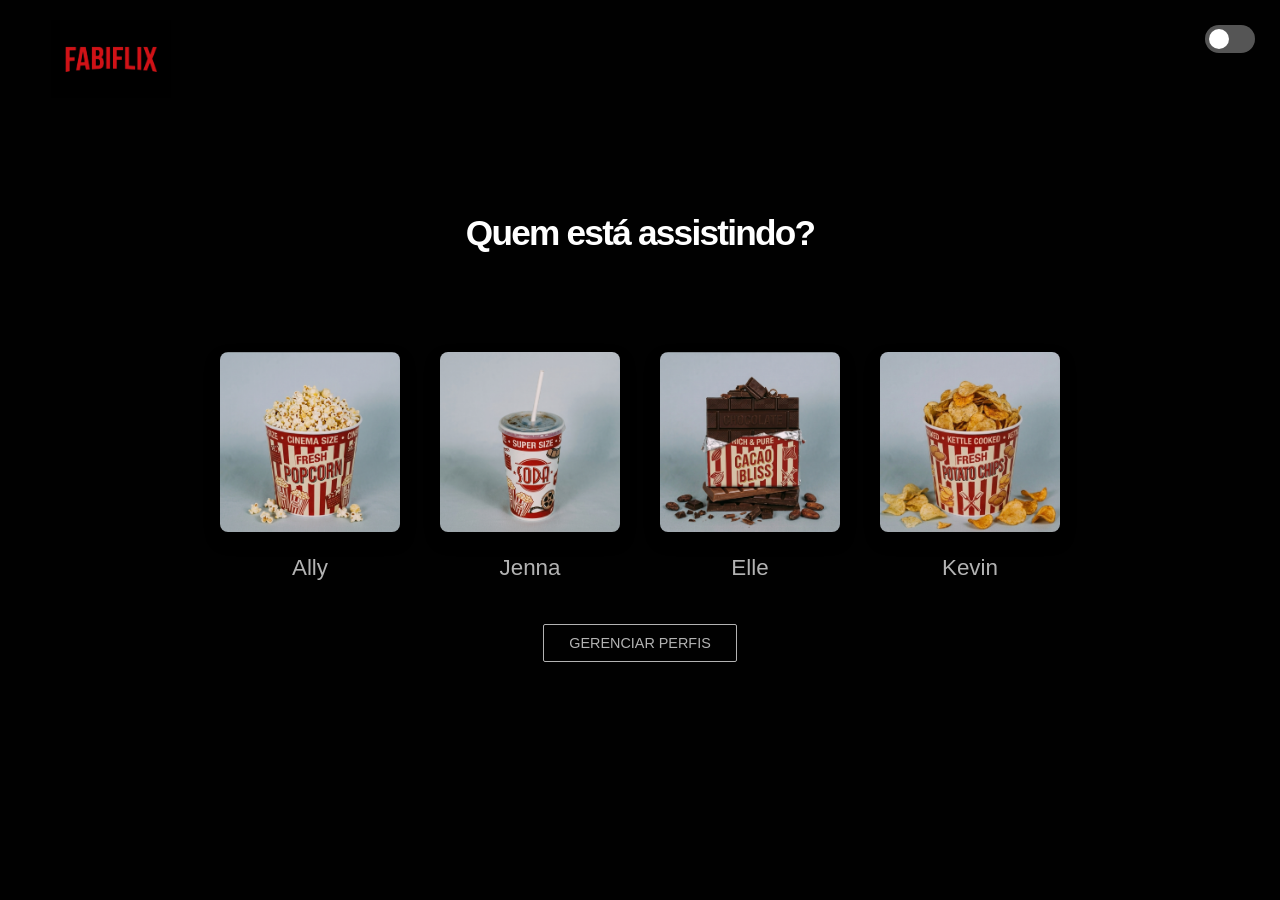
==== commit 7e233992: "Add files via upload" ====
--- a/index.html
+++ b/index.html
@@ -3,14 +3,14 @@
 <head>
     <meta charset="UTF-8">
     <meta name="viewport" content="width=device-width, initial-scale=1.0">
-    <title>Netflix</title>
+    <title>Fabiflix</title>
     <link rel="stylesheet" href="styles.css">
     <link href="https://fonts.googleapis.com/css2?family=Eater&display=swap" rel="stylesheet">
     </head>
 <body>
     <header>
         <div class="logo">
-            <img src="assets/Logo.png" alt="Logo Netflix">
+            <img src="assets/logo.png" alt="Logo Fabiflix">
         </div>
         <h1>Quem está assistindo?</h1>
         <div class="theme-switch-wrapper">
